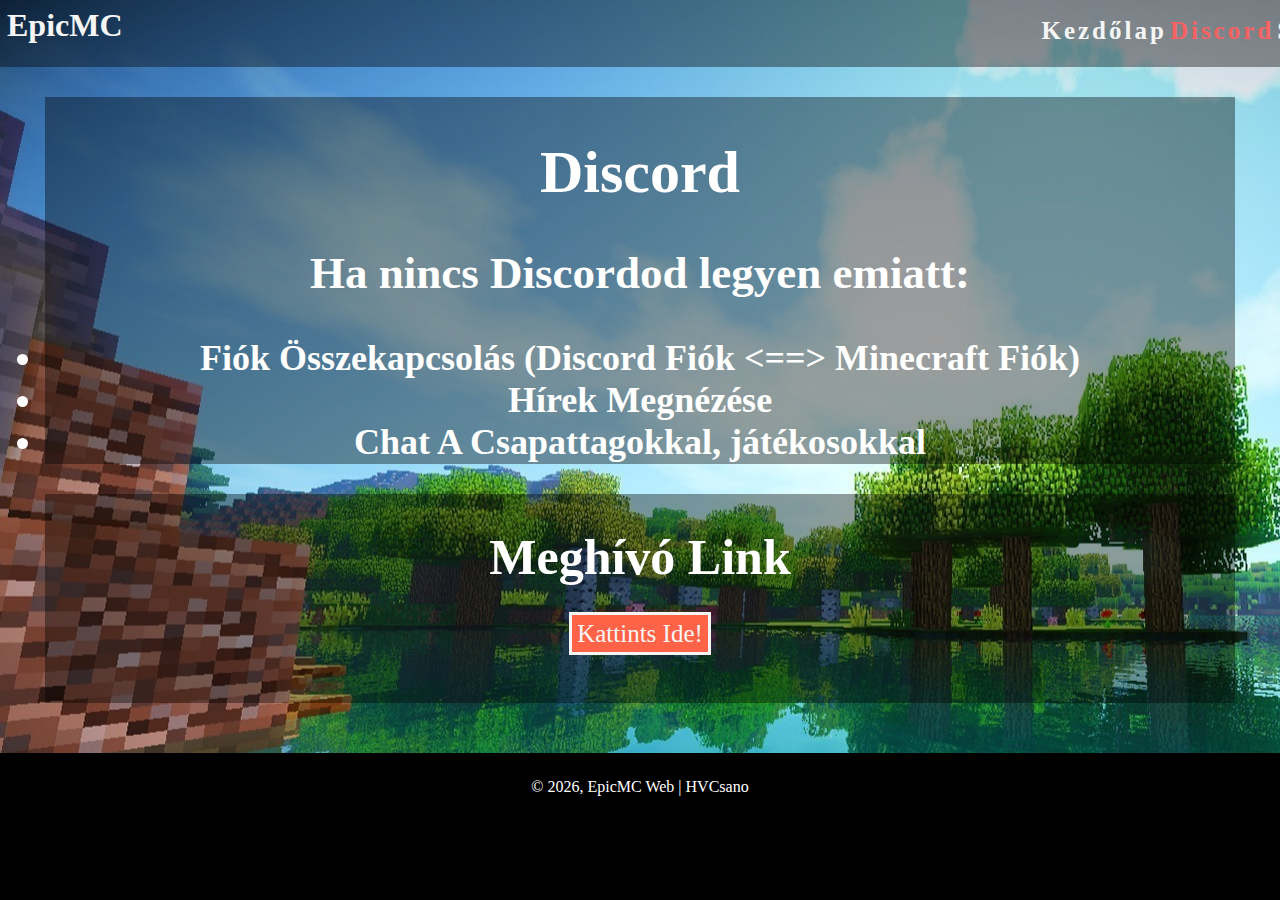
==== discord/index.html @ a9d7651c "first" ====
<!doctype html>
<html>
    <head>
        <meta charset="utf-8">
        <link rel="preconnect" href="https://fonts.gstatic.com">
        <meta name="viewport" content="width=device-width, initial-scale=1.0">
        <meta http-equiv="X-UA-Compatible" content="ie=edge">
        <link href="../assets/ico.ico" rel="icon">
        <meta name="description" content="Itt megtalálod a Discord meghívót és hogy miért jó hogyha fent vagy."
        <link href="https://fonts.googleapis.com/css2?family=Texturina:wght@200&display=swap" rel="stylesheet">
        <title>Discord | EpicMC</title>
    </head>
    <body>
        <div class="menu">
        <div class="navbar">
            <h1 class="title">EpicMC</h1>
            <ul class="nav-links">
            <li>
                <a href="https://epicmc.ml" class="nem">Kezdőlap</a>
            </li>
            <li>
                <a href="https://epicmc.ml/discord" class="most">Discord</a>
            </li>
            <li>
                <a href="https://epicmc.ml/szabályzat" class="nem">Szabályzat</a>
            </li>
            </ul>
        </div>

        <div class="box1">
            <h1>Discord</h1>
            <h2>Ha nincs Discordod legyen emiatt:</h2>
            <li class="li">Fiók Összekapcsolás (Discord Fiók <==> Minecraft Fiók)</li>
            <li class="li">Hírek Megnézése</li>
            <li class="li">Chat A Csapattagokkal, játékosokkal</li>
           </div>
        <div class="box2">
            <h1>Meghívó Link</h1>
            <li class="invite"><a href="https://dc.epicmc.ml" target="_blank">Kattints Ide!</a></li>
        </div>
        <div class="bottom">
            &copy; <script>document.write(new Date().getFullYear());</script>, EpicMC Web | HVCsano
        </div>
    </body>
    <head>
      <style type="text/css">
      body {
          font-family: 'Texturina', serif;
          background-color: black;
          overflow-x: hidden;
      }

      .menu {
          background-image: url(../assets/bc.png);
          background-repeat: no-repeat;
          margin-left: -8px;
          margin-right: -8px;
      }

      .navbar {
          text-align: center;
          background-color: rgba(0, 0, 0, 0.384);
          color: black;
          margin-left: -8px;
          margin-right: -8px;
          margin-top: -22px;
          padding-bottom: 1px;
          justify-content: space-around;
      }

      .title {
          text-align: left;
          color: whitesmoke;
          margin-left: 15px;
          padding-top: 8px;
      }

      .nav-links{
          margin-left: auto;
          display: flex;
          position: absolute;
          top: 1px;
          left: 1000px;
          justify-content: space-around;
          width: 30%;
      }

      .nav-links a{
          letter-spacing: 3px;
          font-weight: bold;
          font-size: 25px;
          text-decoration: none;
      }

      .nav-links li{
          list-style: none;
      }

      .nav-links a:hover{
          color: black;
      }

      .box1 {
          text-align: center;
          color: white;
          font-size: 30px;
          margin-top: 30px;
          background-color: rgba(0, 0, 0, 0.384);
          padding-bottom: 1px;
          padding-top: 1px;
          margin-right: 45px;
          margin-left: 45px;
      }

      .box2 {
          margin-top: 55px;
          text-align: center;
          color: white;
          font-size: 25px;
          margin-top: 30px;
          background-color: rgba(0, 0, 0, 0.384);
          padding-bottom: 55px;
          padding-top: 1px;
          margin-right: 45px;
          margin-left: 45px;
      }

      .li {
          font-weight: bold;
          font-size: larger;
      }

      .bottom {
          margin-top: 50px;
          color: white;
          background-color: black;
          text-align: center;
          padding: 25px;
      }

      .most {
          color: rgb(248, 98, 98);
      }

      .nem {
          color: whitesmoke;
      }

      .invite {
          list-style: none;
      }

      .invite a {
          text-decoration: none;
          color: whitesmoke;
          background: tomato;
          border-style: solid;
          padding: 5px;
      }

      .invite a:hover {
          background: black;
      }
      </style>
    </head>
</html>
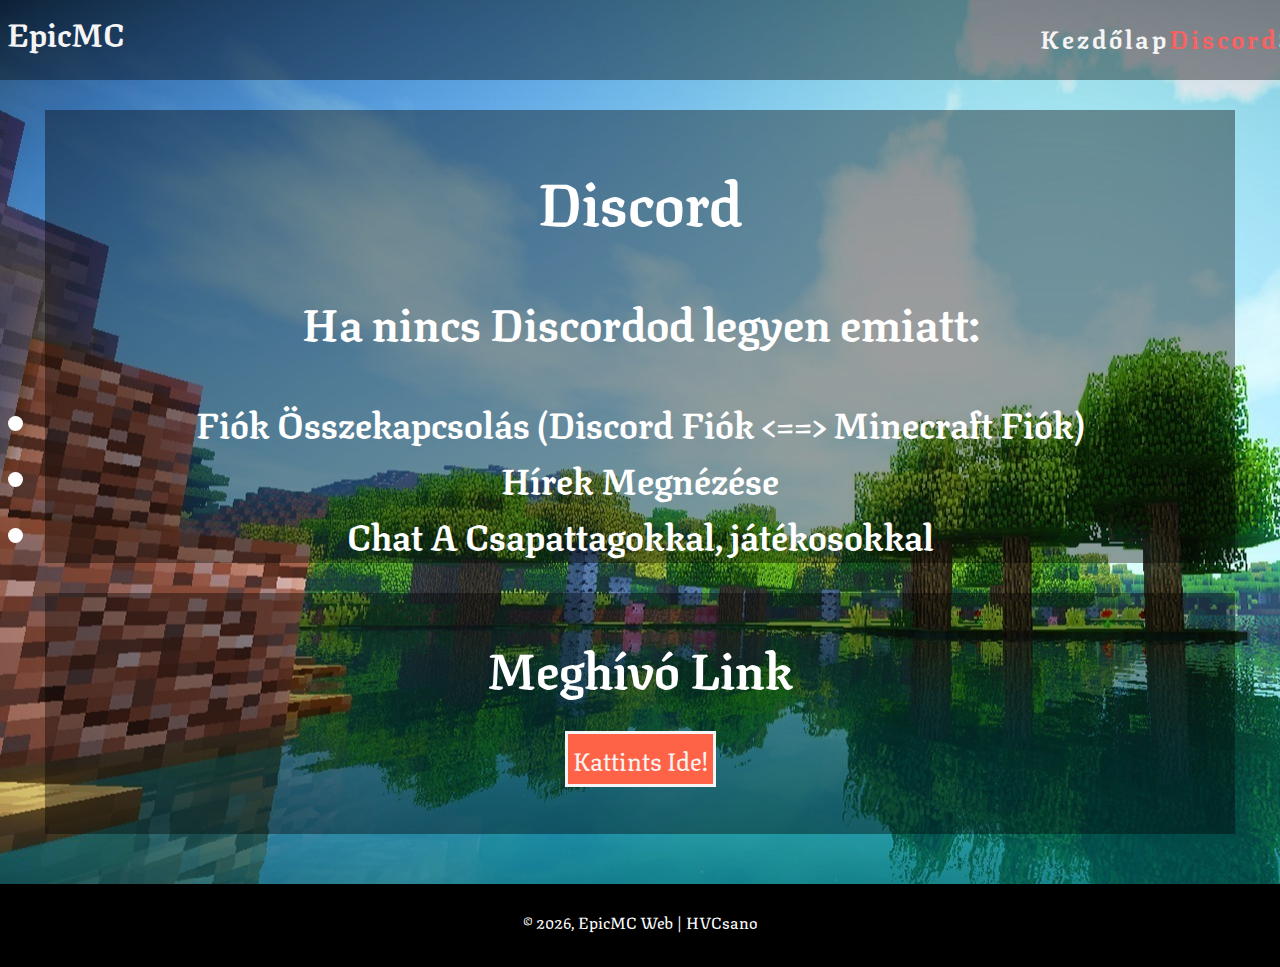
==== commit 29f07157: "Update index.html" ====
--- a/discord/index.html
+++ b/discord/index.html
@@ -6,7 +6,7 @@
         <meta name="viewport" content="width=device-width, initial-scale=1.0">
         <meta http-equiv="X-UA-Compatible" content="ie=edge">
         <link href="../assets/ico.ico" rel="icon">
-        <meta name="description" content="Itt megtalálod a Discord meghívót és hogy miért jó hogyha fent vagy."
+        <meta name="description" content="Itt megtalálod a Discord meghívót és hogy miért jó hogyha fent vagy.">
         <link href="https://fonts.googleapis.com/css2?family=Texturina:wght@200&display=swap" rel="stylesheet">
         <title>Discord | EpicMC</title>
     </head>
@@ -36,7 +36,7 @@
            </div>
         <div class="box2">
             <h1>Meghívó Link</h1>
-            <li class="invite"><a href="https://dc.epicmc.ml" target="_blank">Kattints Ide!</a></li>
+            <li class="invite"><a href="https://sec.epicmc.ml/discord" target="_blank">Kattints Ide!</a></li>
         </div>
         <div class="bottom">
             &copy; <script>document.write(new Date().getFullYear());</script>, EpicMC Web | HVCsano
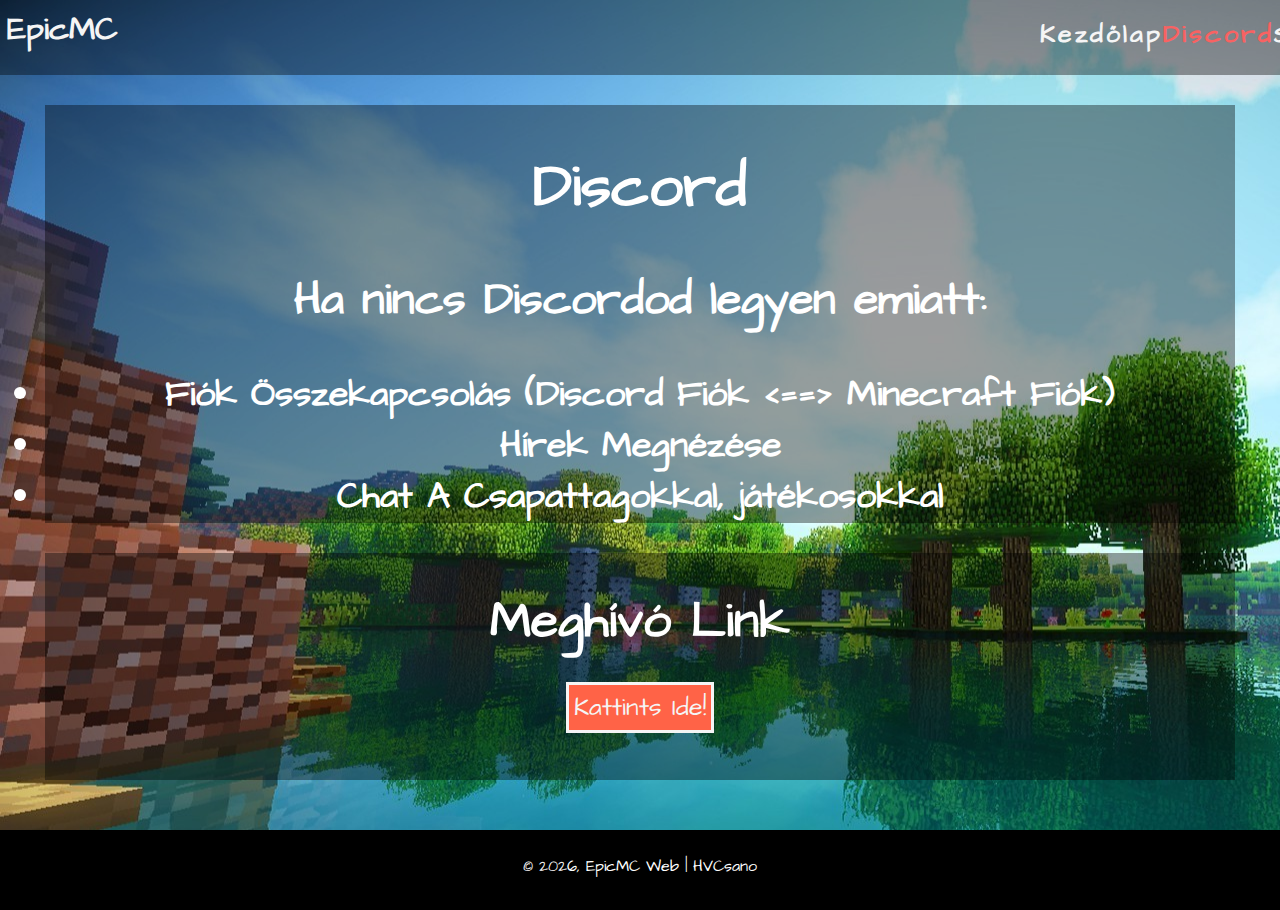
==== commit 8943c58c: "first" ====
--- a/discord/index.html
+++ b/discord/index.html
@@ -7,7 +7,7 @@
         <meta http-equiv="X-UA-Compatible" content="ie=edge">
         <link href="../assets/ico.ico" rel="icon">
         <meta name="description" content="Itt megtalálod a Discord meghívót és hogy miért jó hogyha fent vagy.">
-        <link href="https://fonts.googleapis.com/css2?family=Texturina:wght@200&display=swap" rel="stylesheet">
+        <link href="https://fonts.googleapis.com/css2?family=Architects+Daughter&display=swap" rel="stylesheet">        <title>Discord | EpicMC</title>
         <title>Discord | EpicMC</title>
     </head>
     <body>
@@ -36,7 +36,7 @@
            </div>
         <div class="box2">
             <h1>Meghívó Link</h1>
-            <li class="invite"><a href="https://sec.epicmc.ml/discord" target="_blank">Kattints Ide!</a></li>
+            <li class="invite"><a href="https://items.epicmc.ml/discord" target="_blank">Kattints Ide!</a></li>
         </div>
         <div class="bottom">
             &copy; <script>document.write(new Date().getFullYear());</script>, EpicMC Web | HVCsano
@@ -45,7 +45,7 @@
     <head>
       <style type="text/css">
       body {
-          font-family: 'Texturina', serif;
+        font-family: 'Architects Daughter', cursive;
           background-color: black;
           overflow-x: hidden;
       }
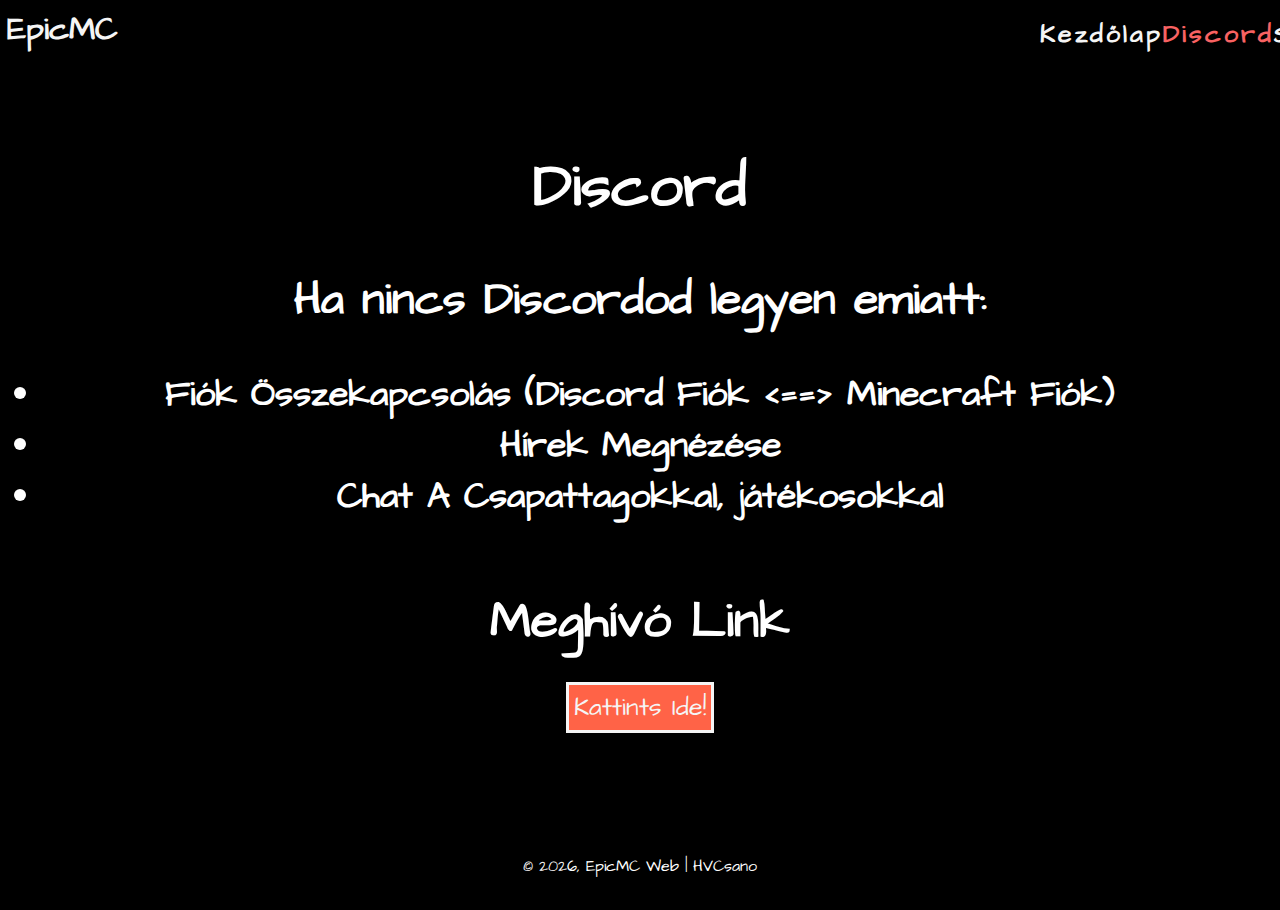
==== commit 43ab330a: "Update index.html" ====
--- a/discord/index.html
+++ b/discord/index.html
@@ -36,7 +36,7 @@
            </div>
         <div class="box2">
             <h1>Meghívó Link</h1>
-            <li class="invite"><a href="https://items.epicmc.ml/discord" target="_blank">Kattints Ide!</a></li>
+            <li class="invite"><a href="https://dc.epicmc.ml" target="_blank">Kattints Ide!</a></li>
         </div>
         <div class="bottom">
             &copy; <script>document.write(new Date().getFullYear());</script>, EpicMC Web | HVCsano
